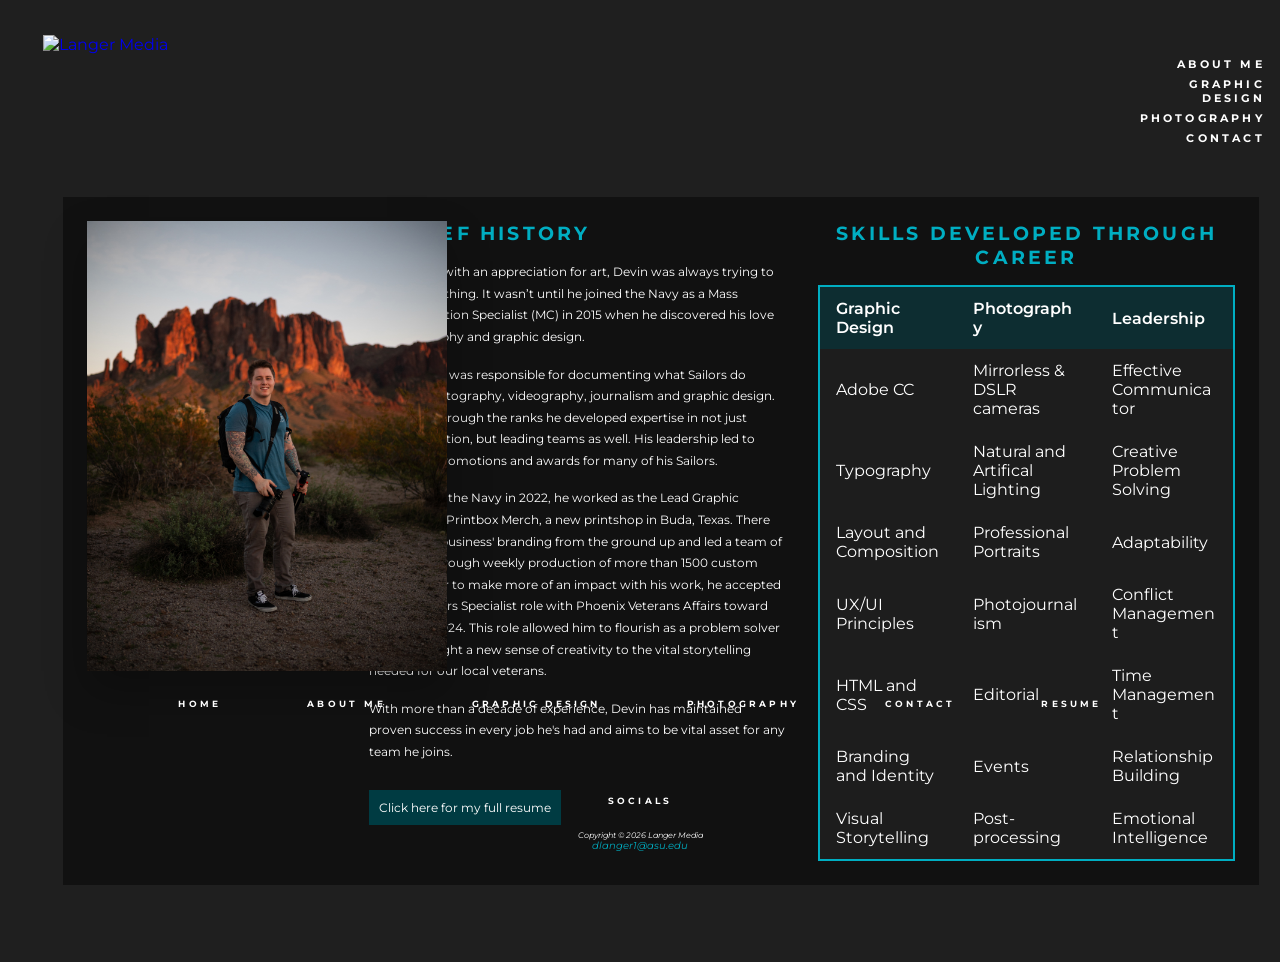
==== about.html @ dc8468a2 "Add files via upload" ====
<!DOCTYPE html>
<html lang="en">

    <head>
        <title>About Me - Langer Media Portfolio</title>
        <meta charset="utf-8">
        <meta name="viewport" content="width=device-width, initial-scale=1.0">
        <link rel="stylesheet" href="stylesheet.css">
        <link rel="icon" href="Home-Images/langermediafavicon.png" type="image/ico">
        <link href="https://fonts.googleapis.com/css2?family=Montserrat:wght@300;400;600;700&display=swap" rel="stylesheet">
    </head>

<div id="wrapper">
<header>
    <a href="index.html"><img src="home-images/LangerMediaPortfolio-Logo-white.png" alt="Langer Media" id="site-logo"></a>
</header>

<nav>
    <ul>
        <li><a href="about.html">About Me</a></li> 
        <li><a href="graphic-design.html">Graphic Design</a></li>
        <li><a href="photography.html">Photography</a></li> 
        <li><a href="contact.html">Contact</a></li>
    </ul>
</nav>

<main> 

    <section class="about-hero">
        <div class="about-image">
            <img src="About-Images/DevinLanger.jpg" alt="Devin Langer portrait" class="aboutimage1">
            <img src="About-Images/DevinLanger2.jpg" alt="Devin Langer portrait" class="aboutimage2">
        </div>
        <div class="about-text">
            <h2>A brief history</h2>
            <p>Growing up with an appreciation for art, Devin was always trying to create something. It wasn’t until he joined the Navy as a Mass Communication Specialist (MC) in 2015 when he discovered his love of photography and graphic design.</p>
            <p>As an MC, he was responsible for documenting what Sailors do through photography, videography, journalism and graphic design. As he rose through the ranks he developed expertise in not just content creation, but leading teams as well. His leadership led to numerous promotions and awards for many of his Sailors.</p>
            <p>After leaving the Navy in 2022, he worked as the Lead Graphic Designer for Printbox Merch, a new printshop in Buda, Texas. There he built the business' branding from the ground up and led a team of designers through weekly production of more than 1500 custom orders. Eager to make more of an impact with his work, he accepted a Public Affairs Specialist role with Phoenix Veterans Affairs toward the end of 2024. This role allowed him to flourish as a problem solver and he brought a new sense of creativity to the vital storytelling needed for our local veterans.</p>
            <p>With more than a decade of experience, Devin has maintained proven success in every job he's had and aims to be vital asset for any team he joins.</p>
        <br><p><div class="resume"><a href="https://docs.google.com/document/d/1laYan7vD5UfQ-SurZvU_ZKfKTmTpgmvX/edit?usp=sharing&ouid=103144865088544434692&rtpof=true&sd=true" target="_blank">Click here for my full resume</a></div></p>
        </div>
        <div class="about-table">
            <h2 class="tableH2">Skills developed through career</h2>
            <table>
                <tr>
                    <th>Graphic Design</th>
                    <th>Photography</th>
                    <th>Leadership</th>
                </tr>
                <tr>
                    <td>Adobe CC</td>
                    <td>Mirrorless & DSLR cameras</td>
                    <td>Effective Communicator</td>
                </tr>
                <tr>
                    <td>Typography</td>
                    <td>Natural and Artifical Lighting</td>
                    <td>Creative Problem Solving</td>
                </tr>
                <tr>
                    <td>Layout and Composition</td>
                    <td>Professional Portraits</td>
                    <td>Adaptability</td>
                </tr>
                <tr>
                    <td>UX/UI Principles</td>
                    <td>Photojournalism</td>
                    <td>Conflict Management</td>
                </tr>
                <tr>
                    <td>HTML and CSS</td>
                    <td>Editorial</td>
                    <td>Time Management</td>
                </tr>
                <tr>
                    <td>Branding and Identity</td>
                    <td>Events</td>
                    <td>Relationship Building</td>
                </tr>
                <tr>
                    <td>Visual Storytelling</td>
                    <td>Post-processing</td>
                    <td>Emotional Intelligence</td>
                </tr>                
            </table>
        </div>
    </section>

</main>

<footer>
    <nav class="footernav">
    <ul>
        <li><a href="index.html">Home</a></li> 
        <li><a href="about.html">About Me</a></li> 
        <li><a href="graphic-design.html">Graphic Design</a></li>
        <li><a href="photography.html">Photography</a></li> 
        <li><a href="contact.html">Contact</a></li>
        <li><a href="https://docs.google.com/document/d/1laYan7vD5UfQ-SurZvU_ZKfKTmTpgmvX/edit?usp=sharing&ouid=103144865088544434692&rtpof=true&sd=true" target="_blank">Resume</a></li>
        <li><a href="https://linktr.ee/langermedia">Socials</a></li>    
    </ul>
    </nav>
    <small class="footer"><i>Copyright &copy; 2026 Langer Media</i></small><br>
    <a class="footer" href="mailto:dlanger1@asu.edu">dlanger1@asu.edu</a>
</footer>
</div>
</html>
---- stylesheet.css ----
*               { box-sizing: border-box; }

@font-face {
  font-family: 'Milkstore 03';
  src: url('fonts/Milkstore03-Clean.ttf') format('truetype');
  font-weight: normal;
  font-style: normal;
  font-display: swap; }

header          { text-align: left; }
h1              { margin-bottom: 0;
                  margin-top: 0; 
                  font-family: 'Montserrat', sans-serif; 
                  letter-spacing: 0.25em; 
                  padding-top: 0.5em; 
                  padding-bottom: 0.5em; }
nav             { font-size: 80%; 
                  font-weight: bold; 
                  padding: 0;
                  text-align: right; 
                  margin-top: 2vh; }
nav ul          { list-style: none;
                  margin: 0px;
                  padding-left: 0px;
                  font-size: 1rem; 
                  letter-spacing: 0.2rem;}
nav li          { padding: 3px;
                  padding-right: 3px;
                  transition: all 0.2s ease; }
nav:not(.footernav) li:hover    { transform: translateX(-20px); }
nav:not(.footernav) {font-family: 'Milkstore 03', 'Montserrat', sans-serif;}
nav a:link      { color: var(--text);
                  text-transform: uppercase; }
nav a:visited   { color: var(--text); }
nav a:hover     { color: var(--primary); }
a               { text-decoration: none; }
body            { font-family: 'Montserrat', sans-serif; 
                  background: var(--background);
                  background-image: url(Home-Images/Main-BG.jpg);
                  background-size: cover;
                  background-repeat: no-repeat;
                  background-attachment: fixed; }
main            { padding-top: 1px;
                  padding-right: 20px;
                  padding-bottom: 20px;
                  padding-left: 30px; 
                  display: block;
                  overflow: auto; 
                  margin-top: .5vh;}

h2              { color: var(--primary); 
                  font-family: 'Milkstore 03', 'Montserrat', sans-serif;
                  text-transform: uppercase;
                  letter-spacing: 0.2rem; }
                  
h3              { font-family: 'Milkstore 03', 'Montserrat', sans-serif; 
                  color: var(--primary); 
                  letter-spacing: 0.2rem; }

footer          { font-size: 75%;
                  text-align: center; 
                  font-family: 'Montserrat', sans-serif;
                  padding: 2em; 
                  color: var(--text);
                  position: absolute;
                  bottom: 0;
                  left: 0;
                  right: 0;
                  width: 100%;
                  margin: 0 auto 30px;}
.footer         { font-style: italic;}

/* Footer: horizontal list for footer navigation */
footer ul, footer .footernav ul {
                  list-style: none;
                  margin: 0;
                  padding: 20px;
                  display: flex;
                  flex-flow: row wrap;
                  gap: 5rem;
                  justify-content: center;
                  align-items: center; 
                  }
footer li       { border: none; }
footer a        { color: var(--primary)}

/* Header logo */
#site-logo      { display: block;
                  max-width: 30vw;
                  width: 100%;
                  height: auto; 
                  padding: 10px;
                  transition: transform 0.3s ease; }
#site-logo:hover{ transform: scale(1.1); }


/* Form */
form            { display: flex;
                  Flex-direction: column;
                  flex-wrap: nowrap; 
                  max-width: 50%;
                  margin: 0 auto;
                  color: var(--text);
                  gap: 1em;}
input, textarea { margin-bottom: .5em;}
input[type="number"]
                { width: 10em; }
.formH2         { text-align: center; 
                  color: var(--text)}
#form           { padding: 10px;
                  padding-bottom: 1rem;
                  margin: 2rem 0;
                  background: rgba(0, 0, 0, 0.45) }

input[type="submit"]
                { background-color: var(--accent);
                  color: var(--text);
                  padding: 10px;
                  border: none;
                  font-family: 'Milkstore 03', 'Montserrat', sans-serif;
                  letter-spacing: .2rem;}
input[type="submit"]:hover { background-color: var(--primary);}

/* Main Carousel */
.tab-carousel    { display: flex;
                   flex-direction: row;
                   gap: 0;
                   justify-content: flex-start;
                   align-items: stretch;
                   height: 65vh;
                   margin: 2rem 0;
                   width: 100%; 
                   margin-top: 1vh;}

.tab             { display: flex;
                   align-items: center;
                   justify-content: center;
                   flex: 0 0 80px;
                   background-color: var(--background);
                   border: 1px solid var(--primary);
                   cursor: pointer;
                   position: relative;
                   overflow: hidden;
                   transition: flex 0.4s ease;
                   text-decoration: none;
                   color: var(--text);
                   padding: 0; }

.tab:hover       { flex: 1 1 100%; }

.tab:first-child { flex: 1 1 100%; }
.tab:first-child .tab-label { opacity: 0; }
.tab:first-child .tab-content { opacity: 1; }

.tab-carousel:has(.tab:not(:first-child):hover) .tab:first-child { flex: 0 0 80px; }
.tab-carousel:has(.tab:not(:first-child):hover) .tab:first-child .tab-label { opacity: 1; }
.tab-carousel:has(.tab:not(:first-child):hover) .tab:first-child .tab-content { opacity: 0; }

.tab-label       { position: absolute;
                   width: 100%;
                   height: 100%;
                   display: flex;
                   align-items: center;
                   justify-content: center;
                   writing-mode: vertical-rl;
                   transform: rotate(180deg);
                   font-weight: bold;
                   font-size: 1rem;
                   white-space: nowrap;
                   transition: opacity 0.3s ease;
                   z-index: 2;
                   text-transform: uppercase;
                   letter-spacing: .2rem;
                   font-family: 'Milkstore 03', 'Montserrat', sans-serif;}

.tab:hover .tab-label { opacity: 0; }

.tab-content     { position: absolute;
                   width: 100%;
                   height: 100%;
                   display: flex;
                   flex-direction: column;
                   align-items: center;
                   justify-content: center;
                   padding: 1.5rem;
                   opacity: 0;
                   transition: opacity 0.3s ease;
                   text-align: center;
                   gap: 1rem; }

.tab:hover .tab-content { opacity: 1; }

.tab-content img { position: absolute;
                   inset: 0;
                   width: 100%;
                   height: 100%;
                   object-fit: cover;
                   filter: blur(1px);
                   opacity: 0.40;
                   z-index: 0;
                   pointer-events: none; }

.tab-content h2,
.tab-content p {
                  position: relative;
                  z-index: 1;
                  opacity: 1; 
                  color: var(--text);
                  max-width: 500px; }

:root         { --text: #FFFFFF;
                --background: #1F1F1F;
                --primary: #00AEC2;
                --secondary: #CDCDCD; 
                --accent: #003B42; }

/* About Page */
.about-hero      { display: grid;
                  grid-template-columns: minmax(100px, .6fr) minmax(280px, 1fr) minmax(240px, 1fr);
                  gap: 2rem;
                  align-items: stretch;
                  justify-content: stretch;
                  margin: 2rem 0;
                  padding: 1.5rem;
                  background: rgba(0, 0, 0, 0.45);
                  overflow: hidden;
                  min-height: 0; }

.about-hero > *  { min-width: 0; }

.about-image    { width: 100%;
                  min-width: 0;
                  display: grid;
                  justify-content: start; }

.about-image img{ position: absolute;
                  width: auto;
                  height: 650px;
                  max-height: 70vh;
                  display: block;
                  object-fit: cover;
                  box-shadow: 0 20px 40px rgba(0,0,0,0.25); 
                  transition: opacity .3s ease-in-out;}

.about-image .aboutimage2 {opacity: 0;}

.about-image:hover .aboutimage1 { opacity: 0;}

.about-image:hover .aboutimage2 { opacity: 1;}

.about-text     { color: var(--text);
                  min-width: 0; }

.about-text h2  { margin-top: 0;
                  margin-bottom: 1rem;
                  font-size: 2rem;
                  color: var(--primary); }

.about-text p   { margin-bottom: 1rem;
                  line-height: 1.8;
                  max-width: none; }
.resume a        {color: var(--text); 
                  background-color: #003B42;
                  padding: 10px;
                  margin-top: 1rem;
                  font-family: 'Milkstore 03', 'Montserrat', sans-serif; }
.resume a:hover { background-color: var(--primary); }

/* Table */
.about-table     { align-self: start;
                   width: 100%;
                   overflow-x: visible;
                   min-width: 0; }

.about-table table { width: 100%;
                   border-collapse: collapse;
                   background: rgba(255,255,255,0.05);
                   color: var(--text); }

.about-table th, .about-table td 
                 { padding: 0.75rem 1rem;
                   text-align: left;
                   white-space: normal;
                   word-break: break-word; }

.about-table th { background: #003b428c;
                  font-weight: 600; 
                  height: 10px; }
     
table           { border: 2px solid var(--primary); 
                  border-collapse: collapse;
                  table-layout: fixed;}
table td, th    { padding: 0.5em; }

.about-table    { display: grid;
                  min-height: 0; }

.about-table table { height: 45vh;
                     width: 100%; }

.tableH2          {margin-top: 0;
                  margin-bottom: 1rem;
                  font-size: 2rem;
                  color: var(--primary); 
                  text-align: center;}



/* Media Queries */
        @supports (display: grid) { nav ul   { flex-direction: column;
                                               padding: 1em; }
                                    header   { grid-area: header; }
                                    nav      { grid-area: nav; }
                                    main     { grid-area: main; }
                                    footer   { grid-area: footer; }
                                    #wrapper { display: grid;
                                                    grid-template:
                                                        "header   nav"
                                                        "main     main"
                                                        "main     main"
                                                        "footer   footer"
                                                        / 90%; 
                                               margin: 2%; } } 

@media (max-width: 2000px) { nav ul  { font-size: .7rem; }
                             nav     { font-size: .7rem; }
                             .tableH2 { font-size: 1.2rem;}
                             .about-image img { height: 50vh;}
                             .about-text { font-size: 75%; }
                             .about-text h2 {font-size: 1.2rem;}
                             footer { width: 80%;
                                      font-size: 60%; }
                             footer ul { font-size: 80%;}
                             .about-table table { height: 46vh}
                            .resume {margin-top: -10px} }



@media (max-width: 1100px) {
    .about-hero { grid-template-columns: minmax(200px, 1fr) minmax(240px, 1fr); }
    .about-table{ grid-column: 1 / -1; } }

@media (max-width: 900px) {
    .about-hero { grid-template-columns: 1fr;
                  padding: 1.5rem; }
    .about-text, .about-table, .about-image { width: 100%; }
    .about-text { padding-right: 0; } }
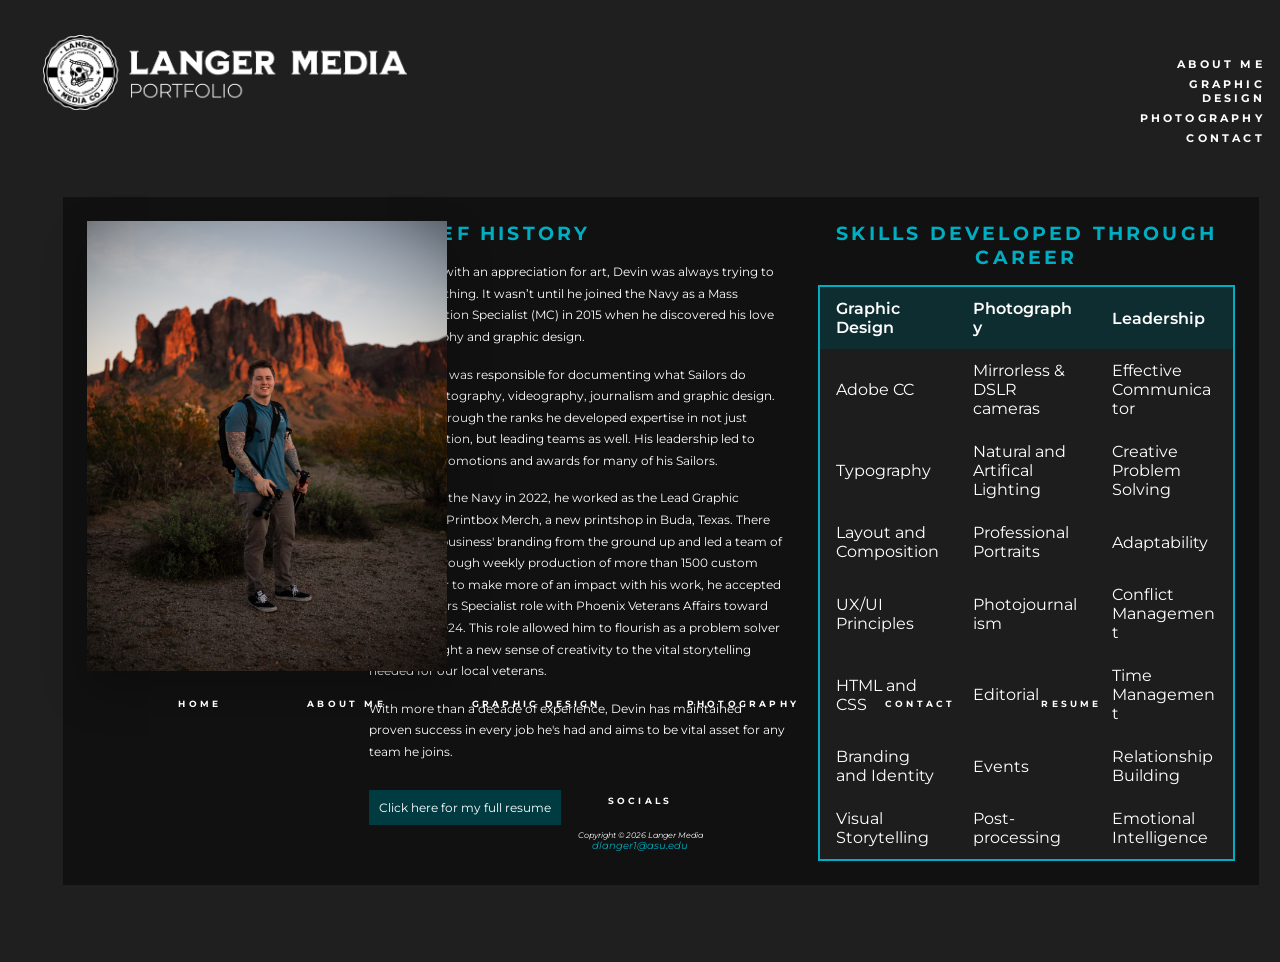
==== commit 0e781d5c: "Update about.html" ====
--- a/about.html
+++ b/about.html
@@ -6,13 +6,13 @@
         <meta charset="utf-8">
         <meta name="viewport" content="width=device-width, initial-scale=1.0">
         <link rel="stylesheet" href="stylesheet.css">
-        <link rel="icon" href="Home-Images/langermediafavicon.png" type="image/ico">
+        <link rel="icon" href="/Home-Images/langermediafavicon.png" type="image/ico">
         <link href="https://fonts.googleapis.com/css2?family=Montserrat:wght@300;400;600;700&display=swap" rel="stylesheet">
     </head>
 
 <div id="wrapper">
 <header>
-    <a href="index.html"><img src="home-images/LangerMediaPortfolio-Logo-white.png" alt="Langer Media" id="site-logo"></a>
+    <a href="index.html"><img src="Home-Images/logo.png" alt="Langer Media" id="site-logo"></a>
 </header>
 
 <nav>
@@ -28,8 +28,8 @@
 
     <section class="about-hero">
         <div class="about-image">
-            <img src="About-Images/DevinLanger.jpg" alt="Devin Langer portrait" class="aboutimage1">
-            <img src="About-Images/DevinLanger2.jpg" alt="Devin Langer portrait" class="aboutimage2">
+            <img src="/About-Images/DevinLanger.jpg" alt="Devin Langer portrait" class="aboutimage1">
+            <img src="/About-Images/DevinLanger2.jpg" alt="Devin Langer portrait" class="aboutimage2">
         </div>
         <div class="about-text">
             <h2>A brief history</h2>
@@ -104,4 +104,4 @@
     <a class="footer" href="mailto:dlanger1@asu.edu">dlanger1@asu.edu</a>
 </footer>
 </div>
-</html>+</html>
--- a/stylesheet.css
+++ b/stylesheet.css
@@ -36,7 +36,7 @@
 a               { text-decoration: none; }
 body            { font-family: 'Montserrat', sans-serif; 
                   background: var(--background);
-                  background-image: url(Home-Images/Main-BG.jpg);
+                  background-image: url(/Home-Images/Main-BG.jpg);
                   background-size: cover;
                   background-repeat: no-repeat;
                   background-attachment: fixed; }
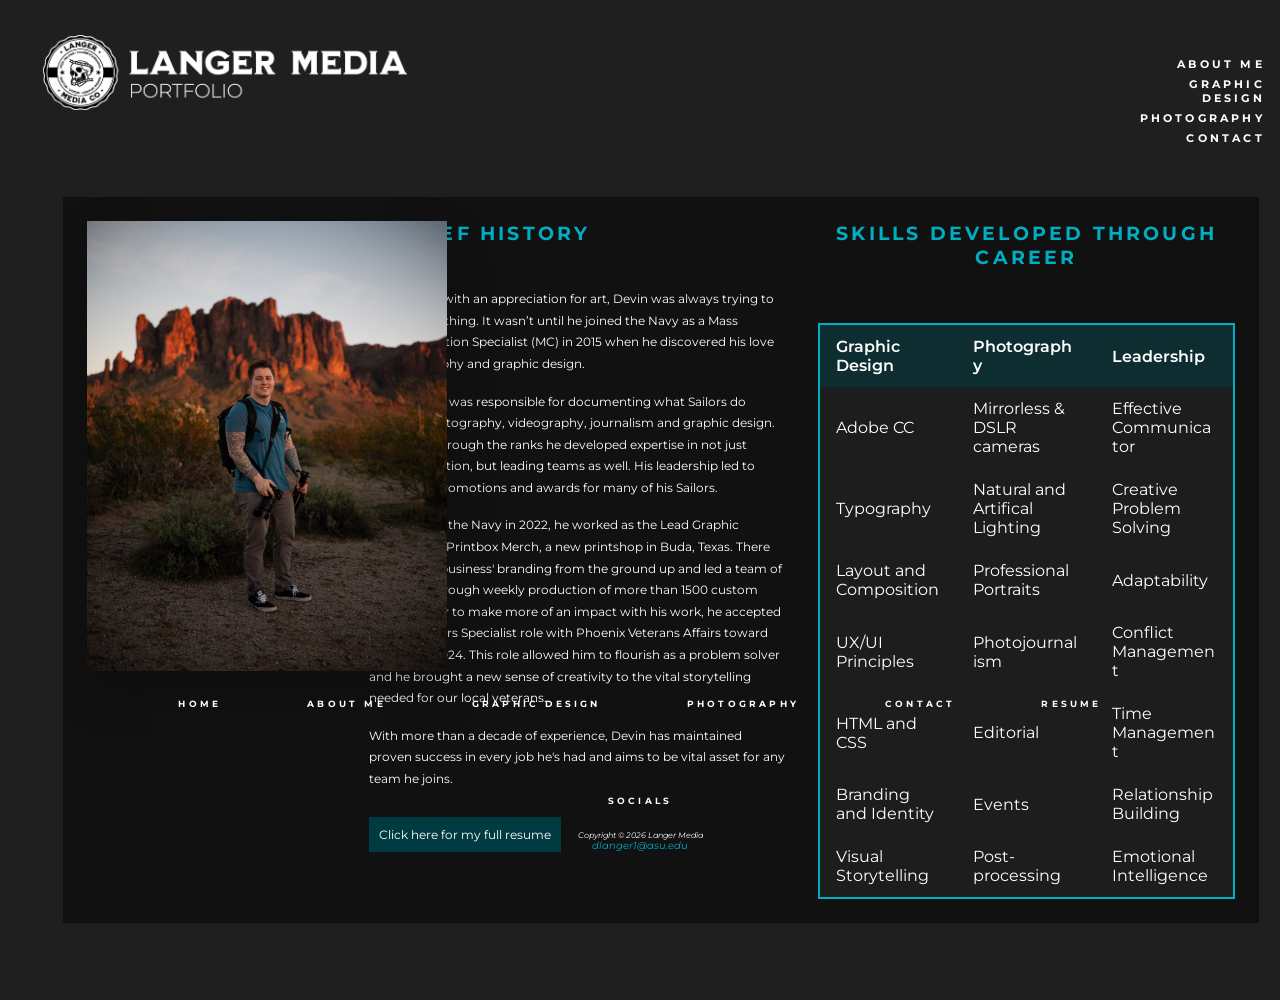
==== commit 983e0f0f: "Fix HTML formatting and structure in about.html" ====
--- a/about.html
+++ b/about.html
@@ -6,7 +6,7 @@
         <meta charset="utf-8">
         <meta name="viewport" content="width=device-width, initial-scale=1.0">
         <link rel="stylesheet" href="stylesheet.css">
-        <link rel="icon" href="/Home-Images/langermediafavicon.png" type="image/ico">
+        <link rel="icon" href="Home-Images/langermediafavicon.png" type="image/ico">
         <link href="https://fonts.googleapis.com/css2?family=Montserrat:wght@300;400;600;700&display=swap" rel="stylesheet">
     </head>
 
@@ -28,11 +28,11 @@
 
     <section class="about-hero">
         <div class="about-image">
-            <img src="/About-Images/DevinLanger.jpg" alt="Devin Langer portrait" class="aboutimage1">
-            <img src="/About-Images/DevinLanger2.jpg" alt="Devin Langer portrait" class="aboutimage2">
+            <img src="About-Images/DevinLanger.jpg" alt="Devin Langer portrait" class="aboutimage1">
+            <img src="About-Images/DevinLanger2.jpg" alt="Devin Langer portrait" class="aboutimage2">
         </div>
         <div class="about-text">
-            <h2>A brief history</h2>
+            <h2>A brief history</h2> <br>
             <p>Growing up with an appreciation for art, Devin was always trying to create something. It wasn’t until he joined the Navy as a Mass Communication Specialist (MC) in 2015 when he discovered his love of photography and graphic design.</p>
             <p>As an MC, he was responsible for documenting what Sailors do through photography, videography, journalism and graphic design. As he rose through the ranks he developed expertise in not just content creation, but leading teams as well. His leadership led to numerous promotions and awards for many of his Sailors.</p>
             <p>After leaving the Navy in 2022, he worked as the Lead Graphic Designer for Printbox Merch, a new printshop in Buda, Texas. There he built the business' branding from the ground up and led a team of designers through weekly production of more than 1500 custom orders. Eager to make more of an impact with his work, he accepted a Public Affairs Specialist role with Phoenix Veterans Affairs toward the end of 2024. This role allowed him to flourish as a problem solver and he brought a new sense of creativity to the vital storytelling needed for our local veterans.</p>
@@ -40,7 +40,7 @@
         <br><p><div class="resume"><a href="https://docs.google.com/document/d/1laYan7vD5UfQ-SurZvU_ZKfKTmTpgmvX/edit?usp=sharing&ouid=103144865088544434692&rtpof=true&sd=true" target="_blank">Click here for my full resume</a></div></p>
         </div>
         <div class="about-table">
-            <h2 class="tableH2">Skills developed through career</h2>
+            <h2 class="tableH2">Skills developed through career</h2><br><br>
             <table>
                 <tr>
                     <th>Graphic Design</th>
--- a/stylesheet.css
+++ b/stylesheet.css
@@ -36,7 +36,7 @@
 a               { text-decoration: none; }
 body            { font-family: 'Montserrat', sans-serif; 
                   background: var(--background);
-                  background-image: url(/Home-Images/Main-BG.jpg);
+                  background-image: url(Home-Images/Main-BG.jpg);
                   background-size: cover;
                   background-repeat: no-repeat;
                   background-attachment: fixed; }
@@ -196,7 +196,7 @@
                    height: 100%;
                    object-fit: cover;
                    filter: blur(1px);
-                   opacity: 0.40;
+                   opacity: 0.80;
                    z-index: 0;
                    pointer-events: none; }
 
@@ -206,7 +206,8 @@
                   z-index: 1;
                   opacity: 1; 
                   color: var(--text);
-                  max-width: 500px; }
+                  max-width: 500px; 
+                  text-shadow: 3px 3px 5px #000;}
 
 :root         { --text: #FFFFFF;
                 --background: #1F1F1F;
@@ -235,8 +236,8 @@
 
 .about-image img{ position: absolute;
                   width: auto;
-                  height: 650px;
-                  max-height: 70vh;
+                  height: 49svh;
+                  max-height: 50vh;
                   display: block;
                   object-fit: cover;
                   box-shadow: 0 20px 40px rgba(0,0,0,0.25); 
@@ -304,7 +305,123 @@
                   color: var(--primary); 
                   text-align: center;}
 
-
+/*Photo Gallery */
+
+.photo-gallery-area { display: flex;
+                      flex-direction: column;
+                      gap: 1rem; }
+
+.photo-intro     { color: var(--text);
+                   padding: 0 0.25rem; 
+                   text-align: center;}
+
+.photo-intro h2  { margin: 0 0 0.5rem;
+                   color: var(--primary);
+                   font-size: 1.8rem; 
+                   text-shadow: 3px 3px 5px var(--background);}
+
+.photo-intro p   { margin: 0 auto;
+                   line-height: 1.6;
+                   max-width: 650px;
+                   width: 100%;
+                   text-align: center; }
+
+.photo-main      { overflow-x: auto;
+                   overflow-y: hidden;
+                   scrollbar-width: none;
+                   -ms-overflow-style: none; 
+                   margin: 0;
+                   cursor: grab;
+                   scroll-behavior: smooth;}
+
+.photo-main:active { cursor: grabbing; }
+
+.photo-main::-webkit-scrollbar { display: none; }
+
+.photo-flow      { display: flex;
+                   flex-direction: row;
+                   gap: 1.25rem;
+                   align-items: center;
+                   width: max-content;
+                   min-width: 100%;
+                   padding-bottom: 0.5rem; }
+
+.photo-flow section { flex: 0 0 auto;
+                      scroll-snap-align: start; }
+
+main img         { height: 43svh;
+                   width: auto;
+                   display: block;
+                   object-fit: cover;}
+
+.gallery-photo   { cursor: zoom-in;
+                   transition: transform 0.2s ease; }
+
+.gallery-photo:hover { transform: scale(1.02); }
+
+.photo-lightbox  { position: fixed;
+                   inset: 0;
+                   background: rgba(0, 0, 0, 0.72);
+                   display: flex;
+                   align-items: center;
+                   justify-content: center;
+                   z-index: 1000;
+                   padding: 2rem; }
+
+.photo-lightbox[hidden] { display: none; }
+
+.photo-lightbox img { max-width: 80%;
+                      max-height: 80vh;
+                      width: auto;
+                      height: auto;
+                      object-fit: contain;
+                      box-shadow: 0 20px 50px rgba(0, 0, 0, 0.4); }
+
+.lightbox-close  { position: absolute;
+                   top: 1.5rem;
+                   right: 1.5rem;
+                   background: rgba(255, 255, 255, 0.9);
+                   color: #000;
+                   border: none;
+                   border-radius: 50%;
+                   width: 2.5rem;
+                   height: 2.5rem;
+                   font-size: 1.5rem;
+                   cursor: pointer;
+                   line-height: 1; }
+
+body.lightbox-open { overflow: hidden; }
+
+.photo-film-strip { background: rgba(0, 0, 0, 0.35);
+                   border: 1px solid rgba(0, 174, 194, 0.4);
+                   padding: 0.75rem 1rem;
+                   overflow-x: auto;
+                   scrollbar-width: none;
+                   -ms-overflow-style: none; }
+
+.photo-film-strip::-webkit-scrollbar { display: none; }
+
+.photo-thumbnails { display: flex;
+                    gap: 0.75rem;
+                    width: max-content;
+                    min-width: 100%;
+                    align-items: center; }
+
+.thumbnail-btn    { background: none;
+                   border: 2px solid transparent;
+                   padding: 0;
+                   cursor: pointer;
+                   flex: 0 0 auto;
+                   transition: transform 0.2s ease, border-color 0.2s ease; }
+
+.thumbnail-btn:hover,
+.thumbnail-btn.active { transform: translateY(-2px);
+                       border-color: var(--primary); }
+
+.thumbnail-btn img { height: 7vh;
+                    width: auto;
+                    display: block;
+                    object-fit: cover; }
 
 /* Media Queries */
         @supports (display: grid) { nav ul   { flex-direction: column;
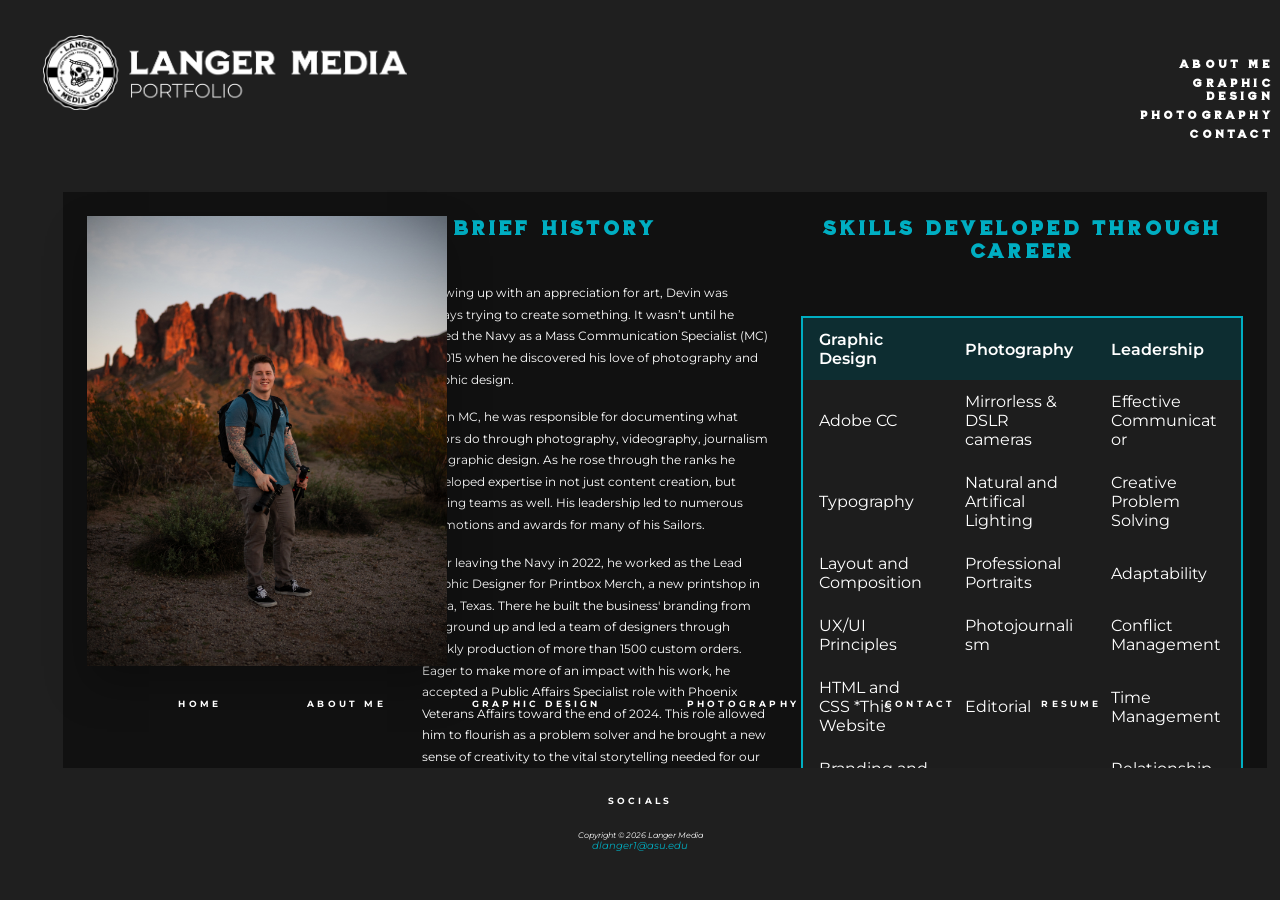
==== commit 69505377: "Fix HTML encoding issues in about.html" ====
--- a/about.html
+++ b/about.html
@@ -68,7 +68,7 @@
                     <td>Conflict Management</td>
                 </tr>
                 <tr>
-                    <td>HTML and CSS</td>
+                    <td>HTML and CSS <span class="this-website">*This Website</span></td>
                     <td>Editorial</td>
                     <td>Time Management</td>
                 </tr>
--- a/stylesheet.css
+++ b/stylesheet.css
@@ -2,7 +2,7 @@
 
 @font-face {
   font-family: 'Milkstore 03';
-  src: url('fonts/Milkstore03-Clean.ttf') format('truetype');
+  src: url('Fonts/Milkstore03-Clean.ttf') format('truetype');
   font-weight: normal;
   font-style: normal;
   font-display: swap; }
@@ -217,7 +217,7 @@
 
 /* About Page */
 .about-hero      { display: grid;
-                  grid-template-columns: minmax(100px, .6fr) minmax(280px, 1fr) minmax(240px, 1fr);
+                  grid-template-columns: minmax(100px, .48fr) minmax(280px, .55fr) minmax(240px, .7fr);
                   gap: 2rem;
                   align-items: stretch;
                   justify-content: stretch;
@@ -225,7 +225,9 @@
                   padding: 1.5rem;
                   background: rgba(0, 0, 0, 0.45);
                   overflow: hidden;
-                  min-height: 0; }
+                  min-height: 0; 
+                  height: 64svh;
+                  max-height: 64svh;}
 
 .about-hero > *  { min-width: 0; }
 
@@ -236,8 +238,8 @@
 
 .about-image img{ position: absolute;
                   width: auto;
-                  height: 49svh;
-                  max-height: 50vh;
+                  height: 60svh;
+                  max-height: 60vh;
                   display: block;
                   object-fit: cover;
                   box-shadow: 0 20px 40px rgba(0,0,0,0.25); 
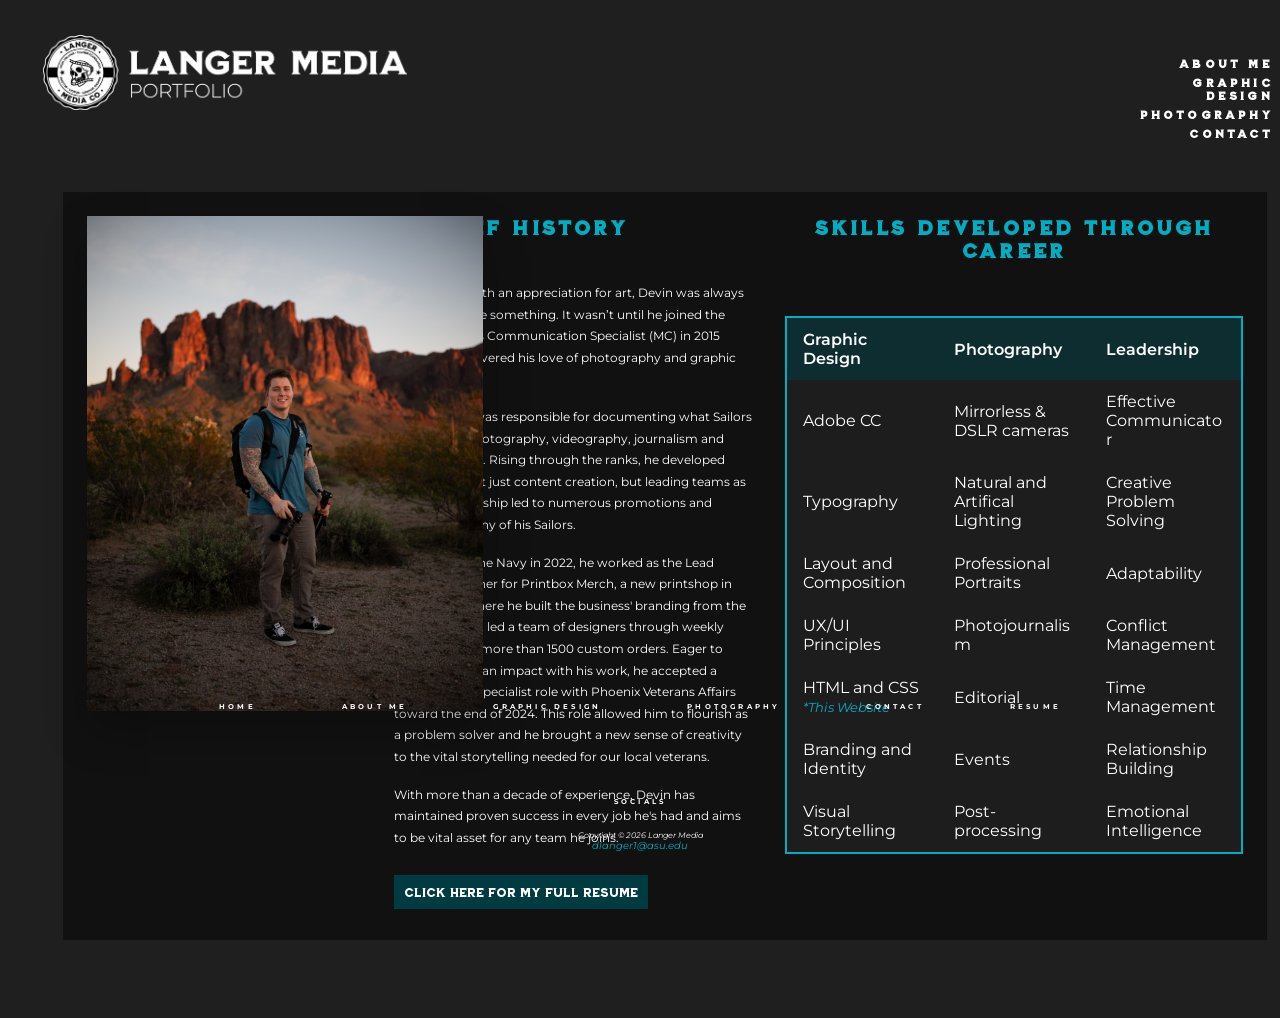
==== commit 35b587c4: "Fix HTML encoding issues in about.html" ====
--- a/about.html
+++ b/about.html
@@ -34,7 +34,7 @@
         <div class="about-text">
             <h2>A brief history</h2> <br>
             <p>Growing up with an appreciation for art, Devin was always trying to create something. It wasn’t until he joined the Navy as a Mass Communication Specialist (MC) in 2015 when he discovered his love of photography and graphic design.</p>
-            <p>As an MC, he was responsible for documenting what Sailors do through photography, videography, journalism and graphic design. As he rose through the ranks he developed expertise in not just content creation, but leading teams as well. His leadership led to numerous promotions and awards for many of his Sailors.</p>
+            <p>As an MC, he was responsible for documenting what Sailors do through photography, videography, journalism and graphic design. Rising through the ranks, he developed expertise in not just content creation, but leading teams as well. His leadership led to numerous promotions and awards for many of his Sailors.</p>
             <p>After leaving the Navy in 2022, he worked as the Lead Graphic Designer for Printbox Merch, a new printshop in Buda, Texas. There he built the business' branding from the ground up and led a team of designers through weekly production of more than 1500 custom orders. Eager to make more of an impact with his work, he accepted a Public Affairs Specialist role with Phoenix Veterans Affairs toward the end of 2024. This role allowed him to flourish as a problem solver and he brought a new sense of creativity to the vital storytelling needed for our local veterans.</p>
             <p>With more than a decade of experience, Devin has maintained proven success in every job he's had and aims to be vital asset for any team he joins.</p>
         <br><p><div class="resume"><a href="https://docs.google.com/document/d/1laYan7vD5UfQ-SurZvU_ZKfKTmTpgmvX/edit?usp=sharing&ouid=103144865088544434692&rtpof=true&sd=true" target="_blank">Click here for my full resume</a></div></p>
--- a/stylesheet.css
+++ b/stylesheet.css
@@ -81,7 +81,8 @@
                   justify-content: center;
                   align-items: center; 
                   }
-footer li       { border: none; }
+footer li       { border: none; 
+                  font-size: 80%;}
 footer a        { color: var(--primary)}
 
 /* Header logo */
@@ -95,22 +96,37 @@
 
 
 /* Form */
+.contact-main   { margin: 0 auto;
+                  margin-top: 0;
+                  padding-bottom: 1rem; }
+
 form            { display: flex;
                   Flex-direction: column;
                   flex-wrap: nowrap; 
-                  max-width: 50%;
+                  width: 50svh;
                   margin: 0 auto;
                   color: var(--text);
-                  gap: 1em;}
+                  gap: 1em; }
 input, textarea { margin-bottom: .5em;}
-input[type="number"]
-                { width: 10em; }
-.formH2         { text-align: center; 
-                  color: var(--text)}
-#form           { padding: 10px;
+
+input[type="text"], input[type="email"], textarea, input[type="tel"] 
+                  { padding: .5em .5em;
+                    font-size: 1rem;
+                    font-family: 'Montserrat', sans-serif;  }
+
+.formH2         {  margin: 0 0 0.5rem;
+                   color: var(--primary);
+                   font-size: 1.8rem; 
+                   text-shadow: 3px 3px 5px var(--background);
+                   text-align: center; }
+
+#form           { padding: 2rem;
                   padding-bottom: 1rem;
-                  margin: 2rem 0;
-                  background: rgba(0, 0, 0, 0.45) }
+                  margin: 2rem auto;
+                  width: fit-content;
+                  height: 60svh;
+                  background: rgba(0, 0, 0, 0.45); 
+                  max-height: fit-content;}
 
 input[type="submit"]
                 { background-color: var(--accent);
@@ -226,8 +242,8 @@
                   background: rgba(0, 0, 0, 0.45);
                   overflow: hidden;
                   min-height: 0; 
-                  height: 64svh;
-                  max-height: 64svh;}
+                  height: fit-content;
+                  max-height: fit-content;}
 
 .about-hero > *  { min-width: 0; }
 
@@ -269,6 +285,10 @@
                   font-family: 'Milkstore 03', 'Montserrat', sans-serif; }
 .resume a:hover { background-color: var(--primary); }
 
+.this-website     { font-size: 0.8rem;
+                    color: var(--primary);
+                    font-style: italic; }
+
 /* Table */
 .about-table     { align-self: start;
                    width: 100%;
@@ -298,7 +318,7 @@
 .about-table    { display: grid;
                   min-height: 0; }
 
-.about-table table { height: 45vh;
+.about-table table { height: 53vh;
                      width: 100%; }
 
 .tableH2          {margin-top: 0;
@@ -307,7 +327,94 @@
                   color: var(--primary); 
                   text-align: center;}
 
-/*Photo Gallery */
+/* Design Page */
+.design-main    { display: grid;
+                  grid-template-columns: 1fr;
+                  gap: 1.5rem;
+                  width: 100%;
+                  max-width: 100%;
+                  align-items: start;
+                  overflow: hidden;
+                  padding-bottom: 1rem; }
+
+.design-split   { display: grid;
+                  grid-template-columns: minmax(280px, 1fr) minmax(280px, 1fr);
+                  gap: 1.5rem;
+                  width: 100%;
+                  align-items: start;
+                  min-height: 0;
+                  overflow: hidden; }
+
+.design-video   { min-width: 0;
+                  display: flex;
+                  align-items: flex-start; }
+
+.design-gallery { display: flex;
+                  flex-direction: column;
+                  gap: 1rem;
+                  height: 57svh;
+                  max-height: 60svh;
+                  min-width: 0;
+                  min-height: 0; }
+
+.video-container { width: 100%;
+                   overflow: hidden; }
+
+.video-container video { width: 100%;
+                         height: auto;
+                         display: block;
+                         object-fit: cover; }
+
+.design-main .photo-main { flex: 1;
+                           min-height: 0;
+                           height: 100%;
+                           max-height: 100%;
+                           overflow-y: auto;
+                           overflow-x: hidden;
+                           scrollbar-width: none;
+                           -ms-overflow-style: none;
+                           margin: 0;
+                           cursor: grab;
+                           scroll-behavior: smooth;
+                           scroll-snap-type: y mandatory;
+                           padding-right: 0.5rem;
+                           touch-action: pan-y; }
+
+.design-main .photo-main::-webkit-scrollbar { width: 0; height: 0; }
+
+.design-main .photo-main.dragging { cursor: grabbing; }
+
+
+.design-main .photo-flow { display: grid;
+                           gap: 1rem;
+                           width: 100%;
+                           min-width: 0;
+                           padding-right: 0; }
+
+.design-main .photo-flow section { scroll-snap-align: start;
+                                   width: 100%; }
+
+.design-main .gallery-photo { width: 100%;
+                                height: auto; }
+
+.design-gallery .photo-film-strip.vertical { max-height: 62svh; }
+
+.design-gallery .photo-thumbnails.vertical { justify-items: center;
+                                             justify-content: center; }
+
+.design-gallery .photo-film-strip.vertical .thumbnail-btn { width: fit-content;
+                                                           margin: 0 auto;
+                                                           display: flex;
+                                                           justify-content: center; }
+
+.design-gallery .photo-film-strip.vertical .thumbnail-btn img { height: 4vh; }
+
+@media (max-width: 900px) {
+    .design-split { grid-template-columns: 1fr; }
+}
+
+
+/* Photo Gallery */
 
 .photo-gallery-area { display: flex;
                       flex-direction: column;
@@ -324,7 +431,7 @@
 
 .photo-intro p   { margin: 0 auto;
                    line-height: 1.6;
-                   max-width: 650px;
+                   max-width: 700px;
                    width: 100%;
                    text-align: center; }
 
@@ -339,6 +446,13 @@
 .photo-main:active { cursor: grabbing; }
 
 .photo-main::-webkit-scrollbar { display: none; }
+
+.design-main .photo-main { overflow-y: auto !important;
+                           overflow-x: hidden !important;
+                           scrollbar-width: none !important;
+                           -ms-overflow-style: none !important;
+                           height: 100% !important;
+                           max-height: 100% !important; }
 
 .photo-flow      { display: flex;
                    flex-direction: row;
@@ -424,6 +538,8 @@
                     width: auto;
                     display: block;
                     object-fit: cover; }
+
+
 
 /* Media Queries */
         @supports (display: grid) { nav ul   { flex-direction: column;
@@ -444,14 +560,28 @@
 @media (max-width: 2000px) { nav ul  { font-size: .7rem; }
                              nav     { font-size: .7rem; }
                              .tableH2 { font-size: 1.2rem;}
-                             .about-image img { height: 50vh;}
+                             .about-image img { height: 55vh;}
                              .about-text { font-size: 75%; }
                              .about-text h2 {font-size: 1.2rem;}
                              footer { width: 80%;
                                       font-size: 60%; }
                              footer ul { font-size: 80%;}
                              .about-table table { height: 46vh}
-                            .resume {margin-top: -10px} }
+                            .resume {margin-top: -10px} 
+                             .photo-intro { font-size: 80%; }
+                             .photo-intro h2 { font-size: 1.2rem; }
+                            #form { font-size: 70%; }
+      input[type="text"], input[type="email"], textarea, input[type="tel"] 
+                                  { padding: .5em .5em;
+                                    font-size: 80%; }
+                            .formH2 { font-size: 1.2rem; } 
+                          .about-hero { grid-template-columns: minmax(100px, .42fr) minmax(280px, .55fr) minmax(240px, .7fr);} 
+                          .design-gallery .photo-film-strip.vertical .thumbnail-btn img { height: 3vh; }
+                          .video-container video { width: 95%;
+                                                   margin: 0 auto;} 
+                          .design-gallery { width: 90%;
+                                            height: 90%; 
+                                            margin: 0 auto; } }
 
 
 
